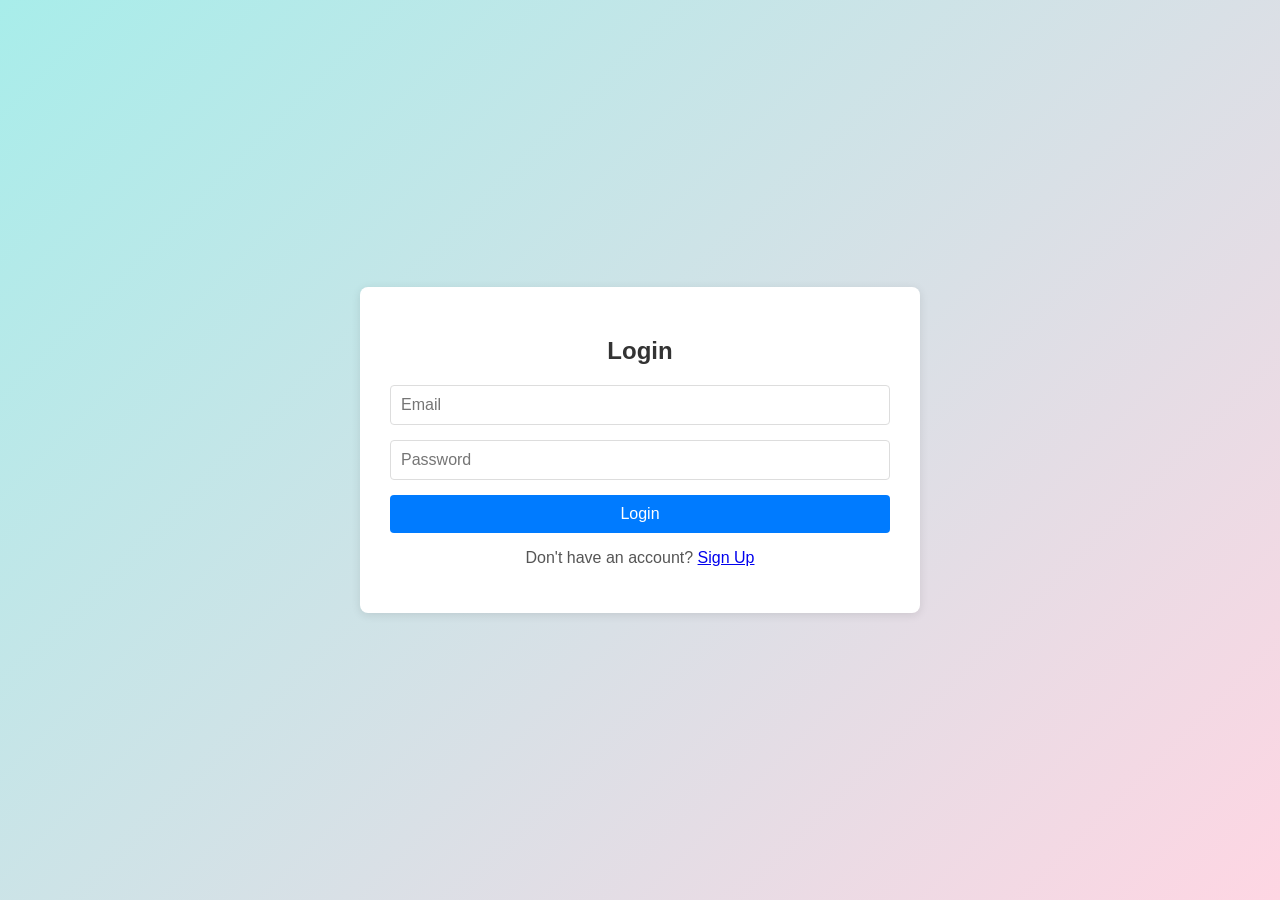
==== index.html @ 5bb4ea38 "Initital commit" ====
<!DOCTYPE html>
<html lang="en">
<head>
  <meta charset="UTF-8">
  <meta name="viewport" content="width=device-width, initial-scale=1.0">
  <title>Login</title>
  <link rel="stylesheet" href="style.css">
</head>
<body>
  <div class="auth-container">
    <div class="auth-box">
      <h2>Login</h2>
      <input type="email" id="loginEmail" placeholder="Email">
      <input type="password" id="loginPassword" placeholder="Password">
      <button id="loginBtn">Login</button>
      <p>Don't have an account? <a href="signup.html">Sign Up</a></p>
    </div>
  </div>
  <script src="script.js"></script>
</body>
</html>
---- style.css ----
body {
  font-family: Arial, sans-serif;
  background: linear-gradient(135deg, #a8edea, #fed6e3);
  display: flex;
  justify-content: center;
  align-items: center;
  min-height: 100vh;
  margin: 0;
  padding: 20px;
  box-sizing: border-box;
}

.auth-container,
.container {
  background-color: #fff;
  padding: 30px;
  border-radius: 8px;
  box-shadow: 0 2px 10px rgba(0, 0, 0, 0.1);
  width: 100%;
  max-width: 500px;
}

.auth-box h2, h1, h2 {
  text-align: center;
  color: #333;
}

.auth-box input, .event-form input {
  width: 100%;
  padding: 10px;
  margin-bottom: 15px;
  border: 1px solid #ddd;
  border-radius: 4px;
  font-size: 16px;
  box-sizing: border-box;
}

.auth-box button, .event-form button, .header button {
  width: 100%;
  background-color: #007bff;
  color: white;
  padding: 10px 15px;
  border: none;
  border-radius: 4px;
  cursor: pointer;
  font-size: 16px;
  transition: background-color 0.2s;
}

.auth-box button:hover, .event-form button:hover {
  background-color: #0056b3;
}

.auth-box p {
  text-align: center;
  color: #555;
}

.header {
  display: flex;
  justify-content: space-between;
  align-items: center;
  margin-bottom: 20px;
}

.header button {
  width: auto;
  background-color: #dc3545;
}

.header button:hover {
  background-color: #c82333;
}

.event-form {
  display: flex;
  flex-direction: column;
  gap: 10px;
  margin-bottom: 30px;
}

.event-list ul {
  list-style: none;
  padding: 0;
}

.event-list li {
  background-color: #f9f9f9;
  border: 1px solid #eee;
  padding: 15px;
  margin-bottom: 10px;
  border-radius: 4px;
  display: flex;
  justify-content: space-between;
  align-items: center;
}

.event-list li .delete-btn {
  background-color: #dc3545;
  color: white;
  border: none;
  padding: 5px 10px;
  border-radius: 4px;
  cursor: pointer;
}

.event-list li .delete-btn:hover {
  background-color: #c82333;
}

.countdown {
  color: #007bff;
  font-weight: bold;
  margin-left: 10px;
}
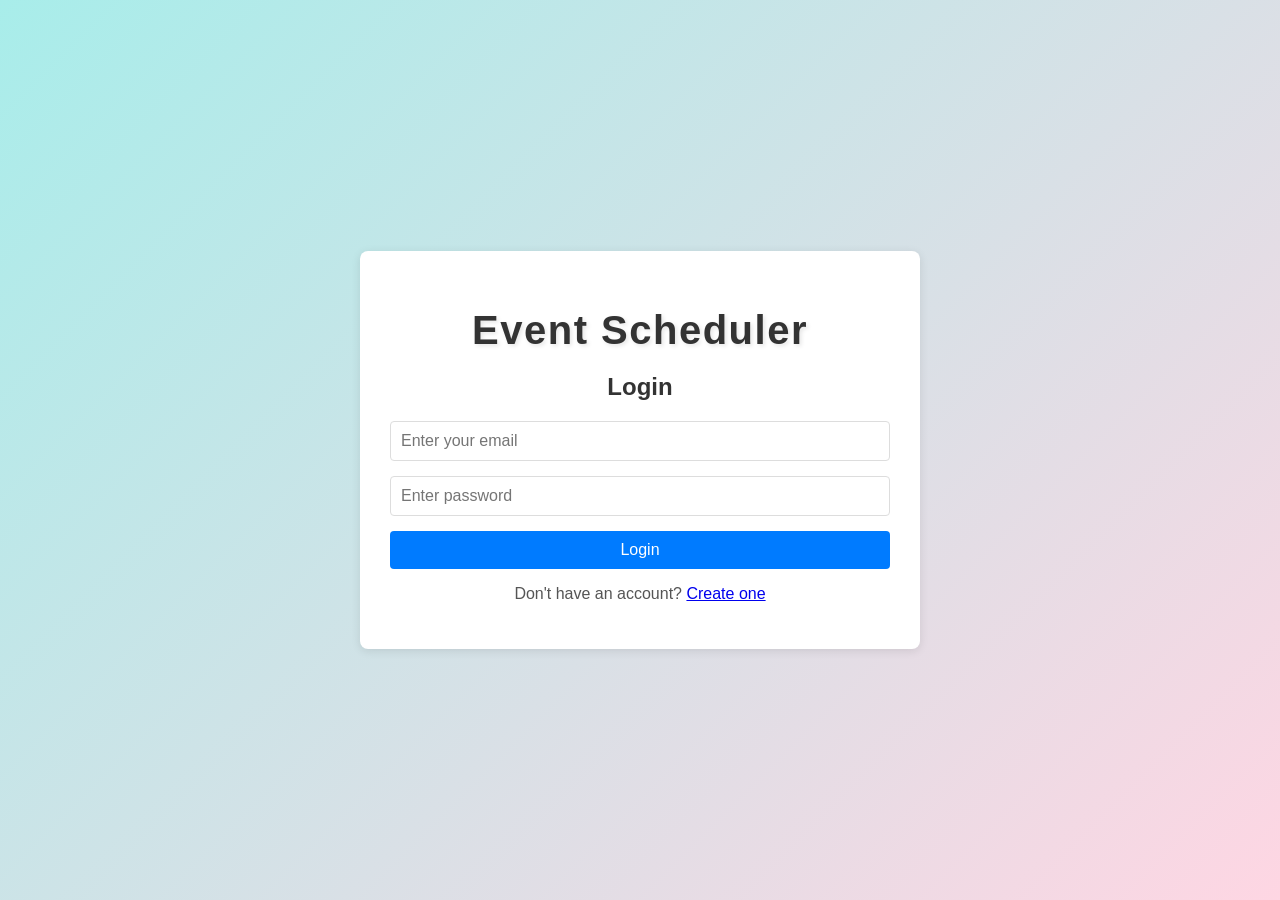
==== commit 4e0a278a: "Remove embedded git repo" ====
--- a/index.html
+++ b/index.html
@@ -1,21 +1,34 @@
 <!DOCTYPE html>
+<!-- main index page for login -->
 <html lang="en">
 <head>
-  <meta charset="UTF-8">
-  <meta name="viewport" content="width=device-width, initial-scale=1.0">
+  <meta charset="UTF-8" />
+  <meta name="viewport" content="width=device-width, initial-scale=1.0" />
   <title>Login</title>
-  <link rel="stylesheet" href="style.css">
+
+  <!-- linking main stylesheet -->
+  <link rel="stylesheet" href="style.css" />
 </head>
 <body>
+
   <div class="auth-container">
     <div class="auth-box">
+      <h1 class="heading">Event Scheduler</h1>
       <h2>Login</h2>
-      <input type="email" id="loginEmail" placeholder="Email">
-      <input type="password" id="loginPassword" placeholder="Password">
+
+      <!-- login form fields -->
+      <input type="email" id="loginEmail" placeholder="Enter your email" />
+      <input type="password" id="loginPassword" placeholder="Enter password" />
+
+      <!-- login button -->
       <button id="loginBtn">Login</button>
-      <p>Don't have an account? <a href="signup.html">Sign Up</a></p>
+
+      <!-- link to signup page -->
+      <p>Don't have an account? <a href="signup.html">Create one</a></p>
     </div>
   </div>
+
+  <!-- main JS file -->
   <script src="script.js"></script>
 </body>
-</html>+</html>
--- a/style.css
+++ b/style.css
@@ -1,3 +1,4 @@
+/* global body styles */
 body {
   font-family: Arial, sans-serif;
   background: linear-gradient(135deg, #a8edea, #fed6e3);
@@ -10,6 +11,7 @@
   box-sizing: border-box;
 }
 
+/* containers for login/signup and main scheduler */
 .auth-container,
 .container {
   background-color: #fff;
@@ -20,12 +22,17 @@
   max-width: 500px;
 }
 
-.auth-box h2, h1, h2 {
+/* headers inside boxes */
+.auth-box h2,
+h1,
+h2 {
   text-align: center;
   color: #333;
 }
 
-.auth-box input, .event-form input {
+/* input fields styling */
+.auth-box input,
+.event-form input {
   width: 100%;
   padding: 10px;
   margin-bottom: 15px;
@@ -35,7 +42,10 @@
   box-sizing: border-box;
 }
 
-.auth-box button, .event-form button, .header button {
+/* buttons inside forms and header */
+.auth-box button,
+.event-form button,
+.header button {
   width: 100%;
   background-color: #007bff;
   color: white;
@@ -47,15 +57,19 @@
   transition: background-color 0.2s;
 }
 
-.auth-box button:hover, .event-form button:hover {
+/* hover effect for main buttons */
+.auth-box button:hover,
+.event-form button:hover {
   background-color: #0056b3;
 }
 
+/* paragraph text inside auth box */
 .auth-box p {
   text-align: center;
   color: #555;
 }
 
+/* header section of scheduler */
 .header {
   display: flex;
   justify-content: space-between;
@@ -63,6 +77,7 @@
   margin-bottom: 20px;
 }
 
+/* logout button styling */
 .header button {
   width: auto;
   background-color: #dc3545;
@@ -72,6 +87,7 @@
   background-color: #c82333;
 }
 
+/* event form layout */
 .event-form {
   display: flex;
   flex-direction: column;
@@ -79,6 +95,7 @@
   margin-bottom: 30px;
 }
 
+/* event list styling */
 .event-list ul {
   list-style: none;
   padding: 0;
@@ -95,6 +112,7 @@
   align-items: center;
 }
 
+/* delete button inside each event */
 .event-list li .delete-btn {
   background-color: #dc3545;
   color: white;
@@ -108,8 +126,18 @@
   background-color: #c82333;
 }
 
+/* countdown timer style */
 .countdown {
   color: #007bff;
   font-weight: bold;
   margin-left: 10px;
-}+}
+.heading{
+  text-align: center;
+  color: #333;
+  margin-bottom: 20px;
+  font-size: 2.5em; 
+  font-weight: bold; 
+  letter-spacing: 1.5px; 
+  text-shadow: 2px 2px 4px rgba(0, 0, 0, 0.1); 
+}
